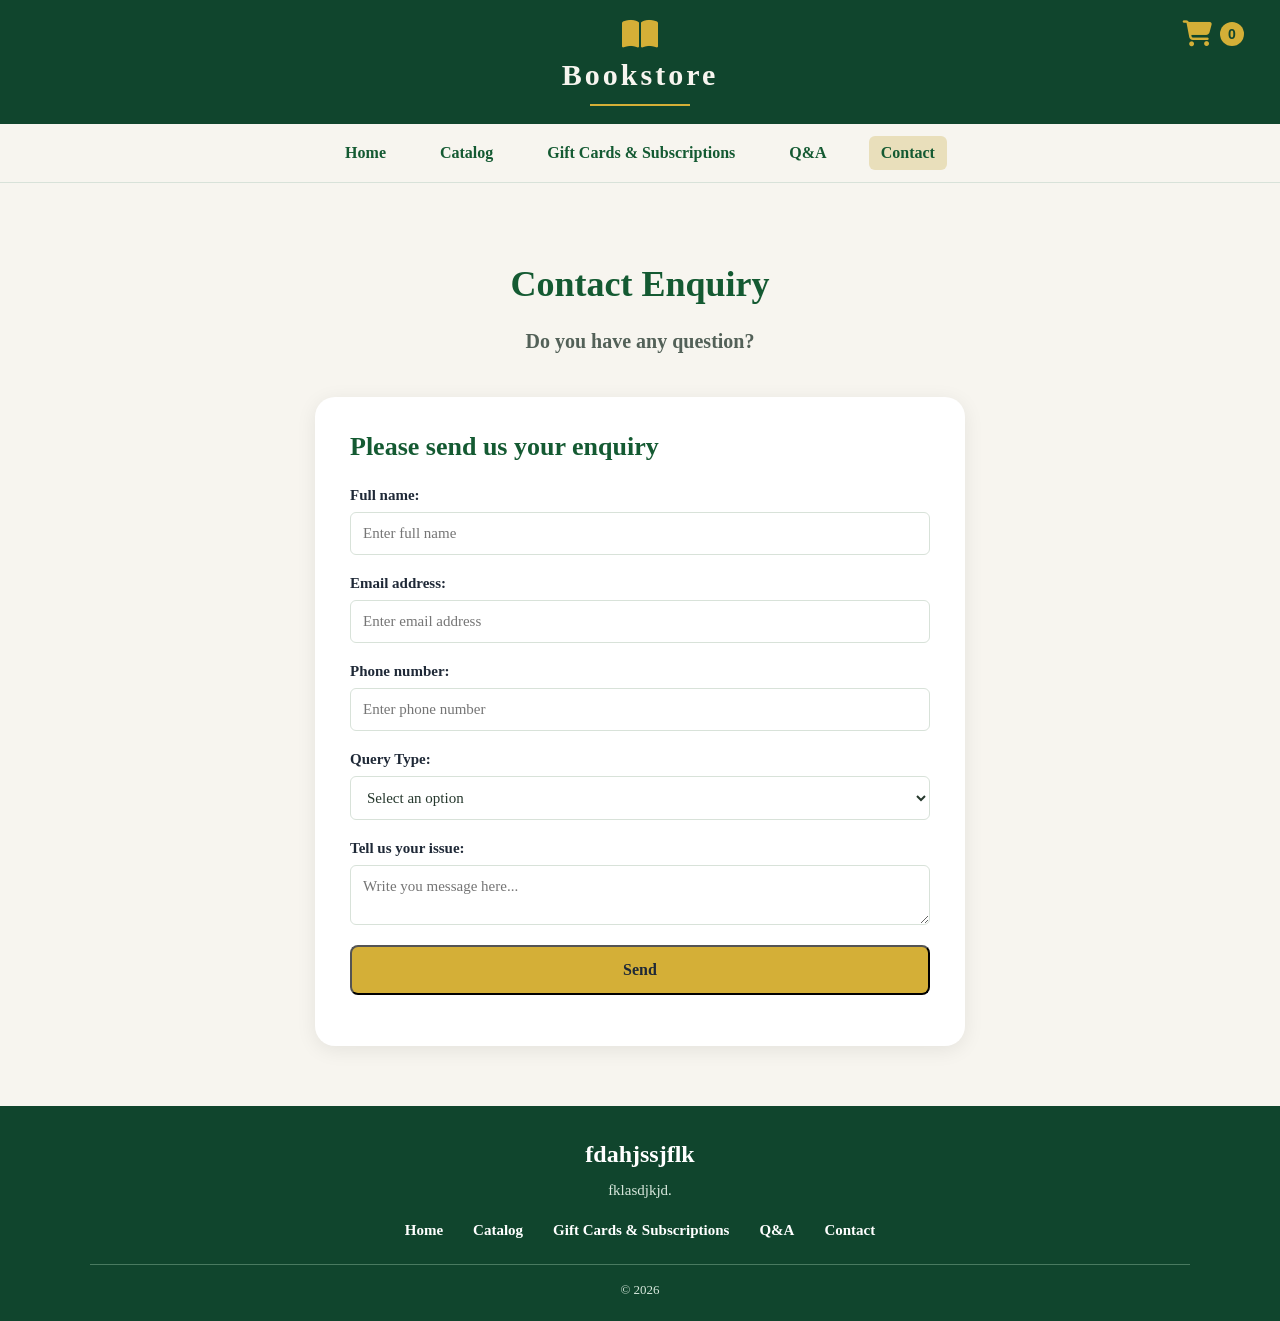
==== html/contact.html @ 060d87c2 "Add files via upload" ====
<!DOCTYPE html>

<html>

<head>

	<meta charset="utf-8">

	<meta name="viewport" content="width=device-width, initial-scale=1">

	<link rel="stylesheet" type="text/css" href="../css/style.css">

	<link rel="stylesheet" type="text/css" href="https://cdnjs.cloudflare.com/ajax/libs/font-awesome/6.4.0/css/all.min.css">

	<script src="../js/script.js" defer></script>

	<title> Contact </title>

</head>

<body>

<header class="site-header">

	<div class="header-brand">

		<button type="button" class="cart-button" id="cart-button" aria-label="Open shopping cart" aria-expanded="false" aria-controls="cart-panel">
			
			<i class="fa-solid fa-cart-shopping" aria-hidden="true"></i>

				<span id="cart-count">0</span>

		</button>

		<div class="cart-panel" id="cart-panel">

			<h2> Your Shopping Cart </h2>
			
				<div id="cart-items">
					
					<p> Your cart is empty</p>

				</div>

		<br>

				<p>Total: €<span id="cart-total">0.00</span></p>

					<button type="button" id="clear-cart"> Clear cart</button>

		</div>

		<i class="fa-solid fa-book-open" aria-hidden="true"></i>

			<h1>Bookstore</h1>

				<div class="header-line"></div>

	</div>

<nav class="site-nav" aria-label="Main navigation">
	
		<a href="index.html"><i class=""></i>Home</a>

		<a href="list.html"><i class=""></i>Catalog</a>

		<a href="gifts.html"><i class=""></i>Gift Cards & Subscriptions</a>

		<a href="Q&A.html"><i class=""></i>Q&A</a>

		<a href="contact.html" class="active" aria-current="page"><i class=""></i>Contact</a>

</nav>

</header>

<main>
	
	<section class="contact-intro">
		
		<h1>Contact Enquiry</h1>

			<p>Do you have any question?</p>

	</section>

	<section class="contact-section">

		<h2>Please send us your enquiry</h2>

		<form id="contact-form">

			<div class="form-group">

				<label for="name"> Full name: </label>
				
					<input type="text" id="name" name="name" placeholder="Enter full name" required>

			</div>

			<div class="form-group">
				
				<label for="email"> Email address: </label>

					<input type="email" id="email" name="email" placeholder="Enter email address" required>

			</div>

			<div class="form-group">
				
				<label for="phone">Phone number:</label>

					<input type="tel" id="phone" name="phone" placeholder="Enter phone number" required>

			</div>
		
			<div class="form-group">

				<label for="query-type">Query Type: </label>
				
					<select id="query-type" name="query-type" required>

						<option value=""> Select an option </option>

						<option value="purchase"> Purchase </option>

						<option value="checklist"> Checklist </option>

						<option value="refund"> Refund </option>

						<option value="information"> General information </option>

						<option value="other"> Other </option>

					</select>

			</div>

			<div class="form-group">
				
				<label for="message"> Tell us your issue: </label>

				<textarea id="message" name="message" rows="2" minlength="20" placeholder="Write you message here..." required></textarea>

			</div>

			<button type="submit" class="submit-button"> Send </button>

			<p id="form-message" role="status" aria-live="polite"></p>

		</form>

	</section>

</main>

		<footer class="site-footer">
	
			<div class="footer-content">

				<h2 class="footer-logo"> fdahjssjflk </h2>
				
					<p class="footer-tagline"> fklasdjkjd. </p>

						<nav class="footer-nav" aria-label="Footer navigation">
							
							<a href="index.html"> Home </a>

							<a href="catalog.html"> Catalog </a>

							<a href="gifts.html"> Gift Cards & Subscriptions </a>

							<a href="Q&A.html"> Q&A </a>

							<a href="contact.html"> Contact </a>

						</nav>

			<div class="footer-divider"></div>

				<p class="footer-copyright">&copy; 2026 </p>
				

			</div>

		</footer>

</body>

</html>
---- css/style.css ----
* {
	box-sizing: border-box;
}

html {
	scroll-behavior: smooth;
}

body {
	margin: 0;
	background-color: #f7f5ef;
	font-family: Times New Roman;
	color: #1f2937;
	min-height: 100vh;
	display: flex;
	flex-direction: column;
}

main {
	flex:1;
}

h1 {
	color: #145a32;
	font-size: 50px;
	text-align: center;
}

h2 {
	color: #2e8b57;
	font-size: 26px;
}


h3 {
	color: #2e8b57;
	font-size: 20px;
}


p {
	font-size: 16px;
	line-height: 1.6;
}

.site-header {
	width: 100%;
	background-color: #10452d;
}

.header-brand {
	position: relative;
	display: flex;
	flex-direction: column;
	align-items: center;
	justify-content: center;
	padding: 18px 20px;
	text-align: center;
}

.header-brand i {
	color: #d4af37;
	font-size: 32px;
	margin-bottom: 8px;
}

.header-brand h1 {
	color: #f7f5ef;
	font-size: 30px;
	margin: 0 0 12px;
	letter-spacing: 3px;
}

.header-line {
	width: 100px;
	height: 2px;
	background-color: #d4af37;
}

.cart-button {
	position: absolute;
	top: 20px;
	right: 30px;
	display: flex;
	align-items: center;
	gap: 8px;
	background-color: transparent;
	border: none;
	cursor: pointer;
}

.cart-button i {
	color: #d4af37;
	font-size: 26px;
	margin: 0;
}

#cart-count {
	background-color: #d4af37;
	color: #10452d;
	font-size: 14px;
	font-weight: bold;
	width: 24px;
	height: 24px;
	border-radius: 50%;
	display: flex;
	justify-content: center;
	align-items: center;
}

.cart-button:hover i {
	color: #ffffff;
}

.cart-panel {
	position: absolute;
	top: 65px;
	right: 30px;
	width: 300px;
	max-width: calc(100% - 30px);
	background-color: #ffffff;
	color: #10452d;
	padding: 20px;
	border: solid #d4af37;
	border-radius: 10px;
	box-shadow: 0 4px 15px rgba(0, 0, 0, 0.15);
	text-align: left;
	z-index: 1000;
	display: none;
}

.cart-panel.open {
	display: block;
}

.cart-panel p {
	font-size: 16px;
}

#clear-cart {
	background-color: #d4af37;
	color: #10452d;
	color: none;
	border-radius: 6px;
	padding: 12px;
	width: 100%;
	cursor: pointer;
	font-family: inherit;
	font-weight: bold;
}

#clear-cart:hover {
	background-color: #b8962e;
}

@media (max-width: 600px) {

	.cart-button {
		top: 10px;
		right: 15px;
	}

	.header-brand .cart-button i {
		font-size: 20px;
	}

	#cart-count {
		width: 20px;
		height: 20px;
		font-size: 12px;
	}
}

.cart-item {
	display: flex;
	justify-content: space-between;
	align-items: center;
	gap: 10px;
	border-bottom: 1px solid #d8e2d9;
}

.remove-item {
	background-color: transparent;
	border: none;
	cursor: pointer;
}

.header-brand .remove-item i {
	color: #145a32;
	font-size: 16px;
	margin: 0;
}

.header-brand .remove-item:hover i {
	color: #c0392b;
}

.site-nav {
	display: flex;
	justify-content: center;
	align-items: center;
	flex-wrap: wrap;
	gap: 30px;
	background-color: #f7f5ef;
	padding: 12px 20px;
	border-bottom: 1px solid #d8e2d9;
}

.site-nav a {
	color: #145a32;
	text-decoration: none;
	font-size: 16px;
	font-weight: bold;
	padding: 8px 12px;
	border-radius: 6px;
	transition: background-color 0.3s ease;
}

.site-nav a:hover, .site-nav a:focus-visible {
	background-color: #e9dfbb;
}

.site-nav a.active {
	background-color: #e9dfbb;
	color: #145a32;
}

@media (max-width: 600px) {

	.header-brand {
		padding: 20px 15px;
	}

	.header-brand h1 {
		font-size: 24px;
	}

	.site-nav {
		gap: 8px;
		padding: 12px;
	}

	.site-nav a {
		font-size: 14px;
		padding: 8px;
	}
}

/* Gifts and subscriptions */

.gift-intro {
	text-align: center;
	padding: 50px 20px 20px;
}

.gift-intro h1 {
	color: #145a32;
	font-size: 36px;
	margin-bottom: 15px;
}

.gift-intro p {
	color: #536158;
	font-size: 18px;
}

.gift-section {
	width: 90%;
	max-width: 1100px;
	margin: 30px auto 60px;
	text-align: center;
}

.gift-section h2 {
	color: #145a32;
	font-size: 28px;
}

.gift-container {
	display: flex;
	justify-content: center;
	gap: 25px;
	margin-top: 30px;
	flex-wrap: wrap;
}

.gift-card {
	background-color: transparent;
	flex: 1 1 220px;
	display: flex;
	flex-direction: column;
	align-items: center;
	border: none;
	max-width: 280px;
	box-shadow: none;
	padding: 10px;
	text-align: center;
}

.gift-card img {
	width: 100%;
	display: block;
	aspect-ratio: 4 / 5;
	object-fit: cover;
	border-radius: 12px;
	box-shadow: 0 4px 15px rgba(0, 0, 0, 0.10);
	transition: transform 0.3 ease;
}

.gift-card img:hover {
	transform: translateY(-5px);
}

.gift-card h3 {
	color: #145a32;
	margin-top: 18px;
}

.gift-card button {
	background-color: #d4af37;
	color: #1f2937;
	border: none;
	border-radius: 8px;
	padding: 12px 8px;
	font-family: inherit;
	font-weight: bold;
	cursor: pointer;
	margin-top: auto;
}

.gift-card button:hover {
	background-color: #b8962e;
}

.gift-card p {
	margin-bottom: 30px;
}

@media (max-width: 600px) {

	.gift-intro h1 {
		font-size: 28px;
	}

	.gift-container {
		flex-direction: column;
		align-items: center;
	}

	.gift-card {
		width: 100%;
		max-width: 350px;
		flex: none;
	}
}

.subscription-section {
	width: 90%;
	max-width: 1100px;
	margin: 50px auto 70px;
	text-align: center;
}

.subscription-section h2 {
	color: #145a32;
	font-size: 28px;
}

.subscription-container {
	display: flex;
	justify-content: center;
	align-items: stretch;
	gap: 25px;
	margin-top: 30px;
}

.subscription-card {
	display: flex;
	flex-direction: column;
	flex: 1;
	min-width: 0;
	background-color: white;
	border: 1px solid #d8e2d9;
	border-radius: 15px;
	overflow: hidden;
	text-align: left;
}

.subscription-card:hover {
	box-shadow: 0 5px 18px rgba(0, 0, 0, 0.10);
}

.subscription-card img {
	display: block;
	width: 100%;
	height: 220px;
	object-position: center 15%;
	object-fit: cover;
}

.subscription-info {
	width: 100%;
	padding: 20px;
	display: flex;
	flex-direction: column;
	flex: 1;
}

.subscription-info h3 {
	color: #145a32;
	font-size: 22px;
	margin-top: 0 0 10px;
}

.subscription-info h4 {
	color: #2e8b57;
	font-size: 20px;
	margin: 0 0 15px;
}

.subscription-info ul {
	list-style: none;
	padding-left: 0;
	margin: 0 0 20px;
	line-height: 1.8;
}

.subscription-info li {
	margin-bottom: 8px;
}

.subscription-info li::before {
	content: "✓ ";
	color: #2e8b57;
}

.subscription-info button {
	background-color: #d4af37;
	color: #1f2937;
	border: none;
	border-radius: 8px;
	padding: 12px;
	width: 100%;
	margin-top: auto;
	font-family: inherit;
	font-weight: bold;
	cursor: pointer;
}

.subscription-info button:hover {
	background-color: #b8962e;
}

@media (max-width: 850px) {
	
	.subscription-container {
		flex-direction: column;
		align-items: center;
	}

	.subscription-card {
		width: 100%;
		max-width: 550px;
		flex: none;
	}
}

@media (max-width: 480px) {
	
	.subscription-card {
		flex-direction: column;
	}

	.subscription-card img {
		width: 100%;
		height: 180px;
	}

	.subscription-info {
		width: 100%;
	}
}


/* Questions and answers */

.faq-intro {
	text-align: center;
	padding: 50px 20px 20px;
}

.faq-intro h1 {
	color: #145a32;
	font-size: 36px;
	margin-bottom: 15px;
}

.faq-intro p {
	color: #536158;
	font-size: 18px;
}

.faq-section {
	width: 90%;
	max-width: 800px;
	margin: 20px auto 30px;
}

.faq-section h2 {
	color: #145a32;
	margin-bottom: 25px;
	text-align: center;
}

.faq-item {
	background-color: #ffffff;
	border: 1px solid #d8e2d9;
	border-radius: 10px;
	margin-bottom: 15px;
	padding: 20px;
	transition: box-shadow 0.3s ease;
}

.faq-item:hover {
	box-shadow: 0 4px 15px rgba(0, 0, 0, 0.08);
}


.faq-item summary {
	color: #145a32;
	display: flex;
	justify-content: space-between;
	align-items: center;
	gap: 15px;
	font-size: 17px;
	font-weight: bold;
	cursor: pointer;
	text-align: left;
	list-style: none;
}

.faq-item summary::-webkit-details-marker {
	display: none;
}

.faq-item summary::after {
	content: "+";
	display: flex;
	align-items: center;
	justify-content: center;
	flex-shrink: 0;
	width: 30px;
	height: 30px;
	background-color: #eaf2eb;
	border-radius: 6px;
	color: #145a32;
	font-family: Times New Roman;
	font-size: 24px;
	font-weight: bold;
}

.faq-item[open] summary::after {
	content: "-";
}

.faq-item[open] {
	border-color: #93b7a0;
}

.faq-item p {
	color: #536158;
	border-top: 15px;
	margin-top: 15px;
	border-top: 1px solid #d8e2d9;
	font-size: 15px;
	line-height: 1.6;
	margin-bottom: 0;
	text-align: left;
}

.faq-contact {
	text-align: center;
	padding: 20px 20px 60px;
}

.faq-contact h2 {
	color: #145a32;
}

.faq-contact a {
	display: inline-block;
	background-color: #d4af37;
	color: #1f2937;
	padding: 14px 30px;
	border-radius: 8px;
	text-decoration: none;
	font-weight: bold;
	margin-top: 15px;
}

.faq-contact a:hover {
	background-color: #b8962e;
}

@media (max-width: 600px) {

	.faq-intro h1 {
		font-size: 28px;
	}

	.faq-section {
		width: 95%;
	}

	.faq-item {
		padding: 15px;
	}
}

/* Contact page */

.contact-intro {
	text-align: center;
	padding: 50px 20px 20px;
}

.contact-intro h1 {
	color: #145a32;
	font-size: 36px;
	margin-bottom: 15px;
}

.contact-intro p {
	color: #536158;
	font-size: 20px;
	font-weight: bold;
}

.contact-section {
	background-color: #ffffff;
	width: 80%;
	max-width: 650px;
	margin: 0 auto 60px;
	padding: 35px;
	border-radius: 20px;
	box-shadow: 0 4px 20px rgba(0, 0, 0, 0.08);
}

.contact-section h2 {
	color: #145a32;
	margin-top: 0;
	margin-bottom: 25px;
}

.contact-section .form-group {
	margin-bottom: 20px;
}

.contact-section .form-group label {
	display: block;
	margin-bottom: 8px;
	font-weight: bold;
	font-size: 15px;
}

.contact-section .form-group input, .contact-section .form-group select, .contact-section .form-group textarea {
	width: 100%;
	padding: 12px;
	border: 1px solid #d8e2d9;
	border-radius: 6px;
	font-family: inherit;
	font-size: 15px;
	background: #fff;
	color: #26382d;
}

.contact-section .form-group textarea {
	resize: vertical;
	vertical-align: top;
}

.contact-section .form-group input:focus, .contact-section .form-group select:focus, .contact-section .form-group textarea:focus {
	outline: 2px solid #2e8b57;
	outline-offset: 1px;
	border-color: #2e8b57;
}

.contact-section .submit-button {
	background: #d4af37;
	color: #1f2937;
	padding: 14px 30px;
	border-radius: 8px;
	font-family: inherit;
	font-size: 16px;
	font-weight: bold;
	cursor: pointer;
	width: 100%;
	transition: background 0.3s ease;
}

.contact-section .submit-button:hover {
	background: #b8962e;
}

#form-message {
	margin-top: 15px;
	font-weight: bold;
}

#no-results[hidden] {
	display: none;
}

footer {
	background-color: #145a32;
	color: white;
	text-align: center;
	padding: 20px;
}

footer p {
	margin: 0;
}

.site-footer {
	background-color: #10452d;
	color: white;
	text-align: center;
	padding: 35px 20px 20px;
}

.footer-content {
	max-width: 1100px;
	margin: 0 auto;
}

.footer-logo {
	display: flex;
	align-items: center;
	justify-content: center;
	gap: 10px;
	font-size: 24px;
	color: white;
	margin: 0 0 10px;
}

.footer-logo i {
	color: #d4af37;
	font-size: 26px;
}

.footer-tagline {
	font-size: 15px;
	color: #d7e7dc;
	margin: 0 0 20px;
}

.footer-nav {
	display: flex;
	align-items: center;
	justify-content: center;
	gap: 30px;
	margin-bottom: 25px;
}

.footer-nav a {
	color: white;
	text-decoration: none;
	font-size: 15px;
	font-weight: bold;
}

.footer-nav a:hover, .footer-nav a:focus-visible {
	color: #d4af37;
}

.footer-divider {
	height: 1px;
	background-color: #497a60;
	margin-bottom: 15px;
}

.footer-copyright {
	font-size: 13px;
	color: #d7e7dc;
	margin: 0;
}

@media (max-width: 600px) {
	.footer-logo {
		font-size: 20px;
	}

	.footer-nav {
		gap: 15px;
		flex-wrap: wrap;
	}

	.footer-nav a {
		font-size: 14px;
	}
}

@media (max-width: 600px) {
	.footer-logo {
		font-size: 20px;
	}

	.footer-nav {
		gap: 15px;
		flex-wrap: wrap;
	}

	.footer-nav a {
		font-size: 14px;
	}
}
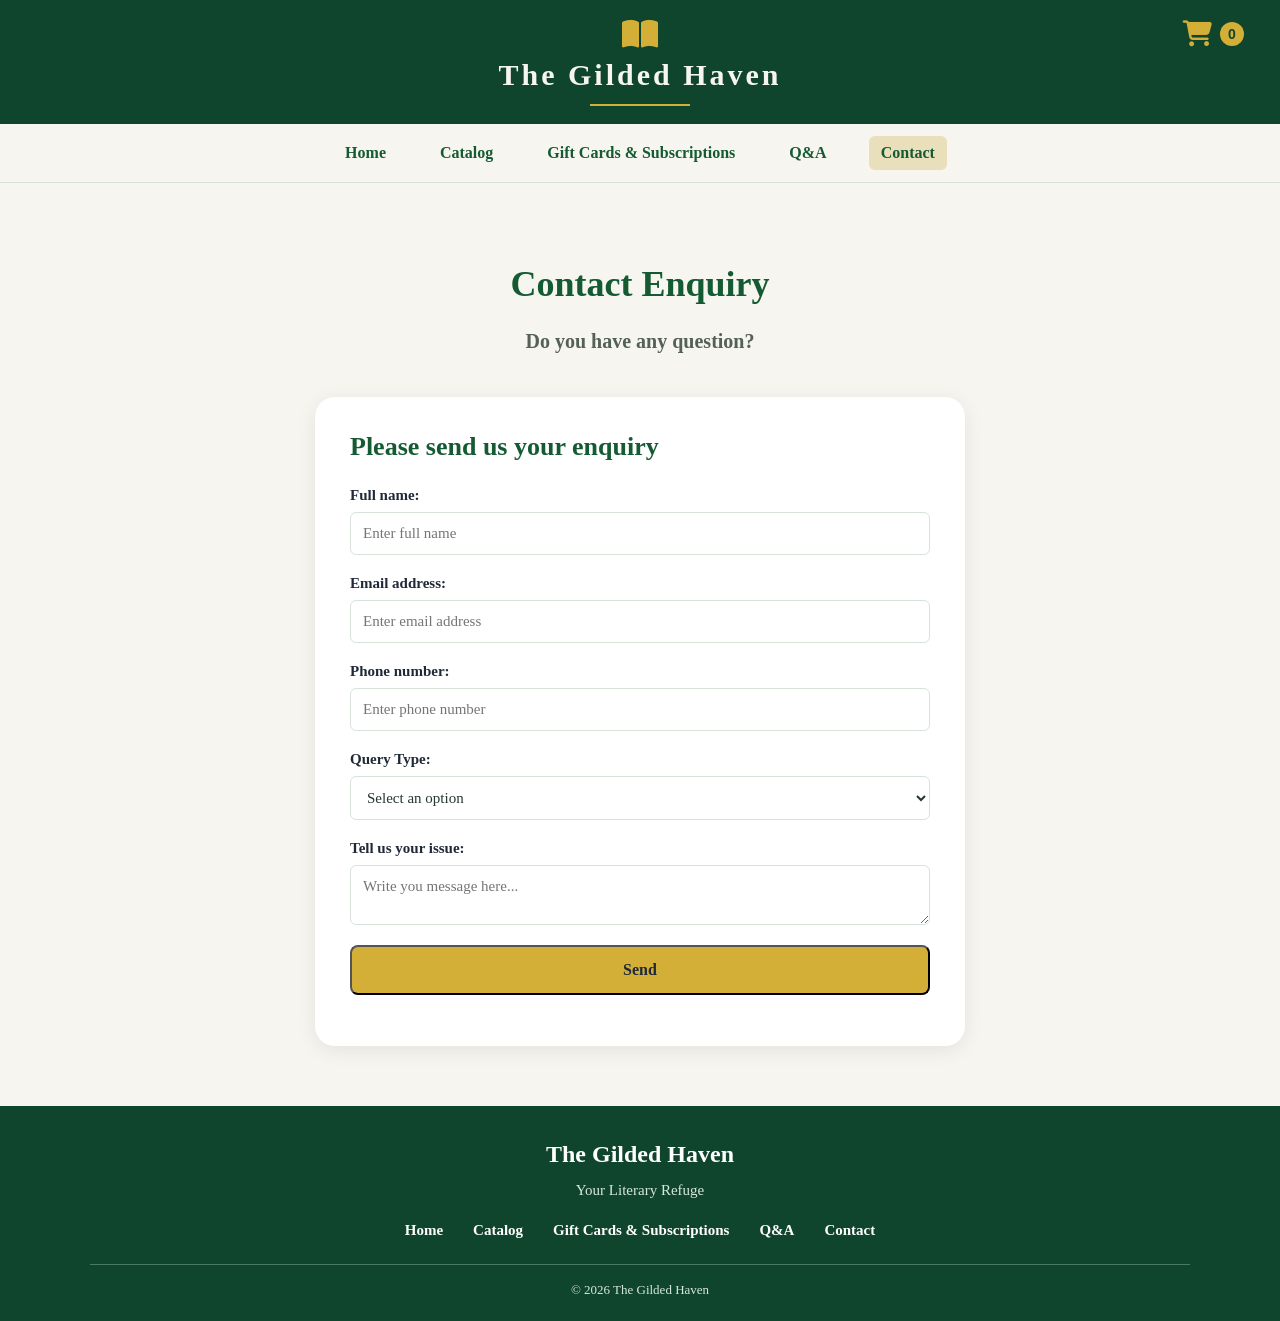
==== commit 8d42b6d2: "Update contact page content and branding" ====
--- a/html/contact.html
+++ b/html/contact.html
@@ -52,7 +52,7 @@
 
 		<i class="fa-solid fa-book-open" aria-hidden="true"></i>
 
-			<h1>Bookstore</h1>
+			<h1>The Gilded Haven</h1>
 
 				<div class="header-line"></div>
 
@@ -60,7 +60,7 @@
 
 <nav class="site-nav" aria-label="Main navigation">
 	
-		<a href="index.html"><i class=""></i>Home</a>
+		<a href="../index.html"><i class=""></i>Home</a>
 
 		<a href="list.html"><i class=""></i>Catalog</a>
 
@@ -158,13 +158,13 @@
 	
 			<div class="footer-content">
 
-				<h2 class="footer-logo"> fdahjssjflk </h2>
+				<h2 class="footer-logo"> The Gilded Haven </h2>
 				
-					<p class="footer-tagline"> fklasdjkjd. </p>
+					<p class="footer-tagline"> Your Literary Refuge </p>
 
 						<nav class="footer-nav" aria-label="Footer navigation">
 							
-							<a href="index.html"> Home </a>
+							<a href="../index.html"> Home </a>
 
 							<a href="catalog.html"> Catalog </a>
 
@@ -178,7 +178,7 @@
 
 			<div class="footer-divider"></div>
 
-				<p class="footer-copyright">&copy; 2026 </p>
+				<p class="footer-copyright">&copy; 2026 The Gilded Haven</p>
 				
 
 			</div>
@@ -187,4 +187,4 @@
 
 </body>
 
-</html>+</html>
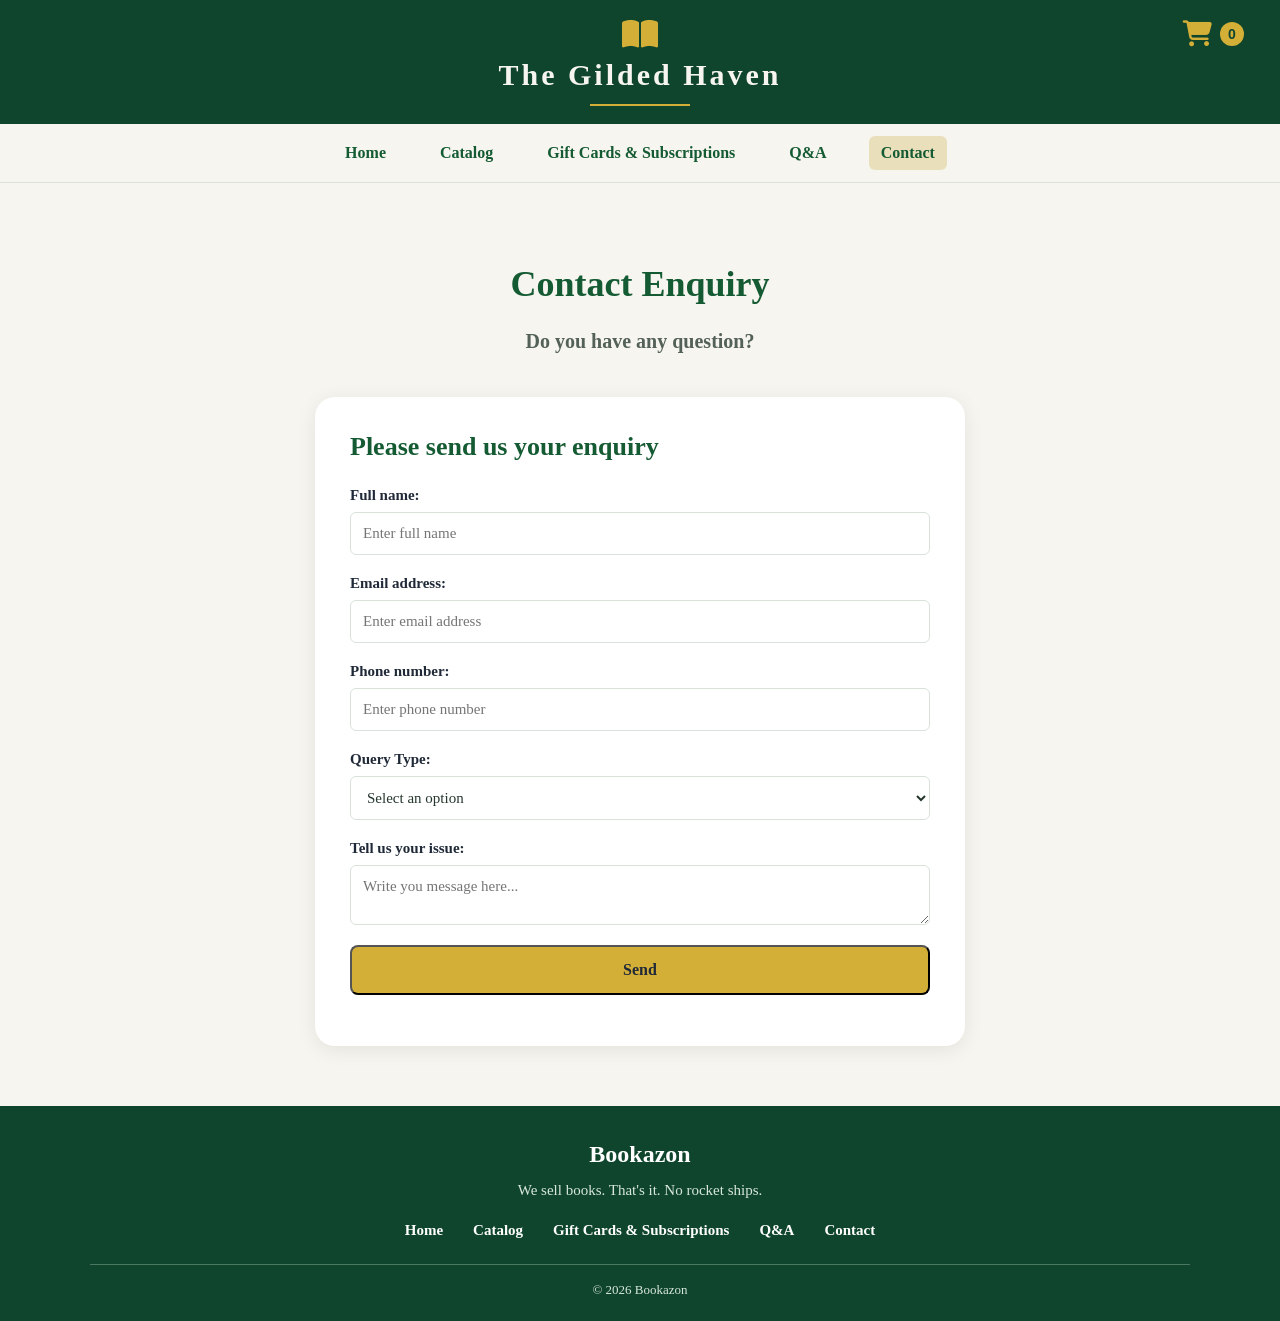
==== commit 3b271437: "Change contact page title and footer brand to Bookazon Updated the contact page title and footer bra" ====
--- a/html/contact.html
+++ b/html/contact.html
@@ -14,7 +14,7 @@
 
 	<script src="../js/script.js" defer></script>
 
-	<title> Contact </title>
+	<title> Contact - Bookazon </title>
 
 </head>
 
@@ -158,15 +158,15 @@
 	
 			<div class="footer-content">
 
-				<h2 class="footer-logo"> The Gilded Haven </h2>
+				<h2 class="footer-logo"> Bookazon </h2>
 				
-					<p class="footer-tagline"> Your Literary Refuge </p>
+					<p class="footer-tagline"> We sell books. That's it. No rocket ships.  </p>
 
 						<nav class="footer-nav" aria-label="Footer navigation">
 							
 							<a href="../index.html"> Home </a>
 
-							<a href="catalog.html"> Catalog </a>
+							<a href="list.html"> Catalog </a>
 
 							<a href="gifts.html"> Gift Cards & Subscriptions </a>
 
@@ -178,7 +178,7 @@
 
 			<div class="footer-divider"></div>
 
-				<p class="footer-copyright">&copy; 2026 The Gilded Haven</p>
+				<p class="footer-copyright">&copy; 2026 Bookazon</p>
 				
 
 			</div>
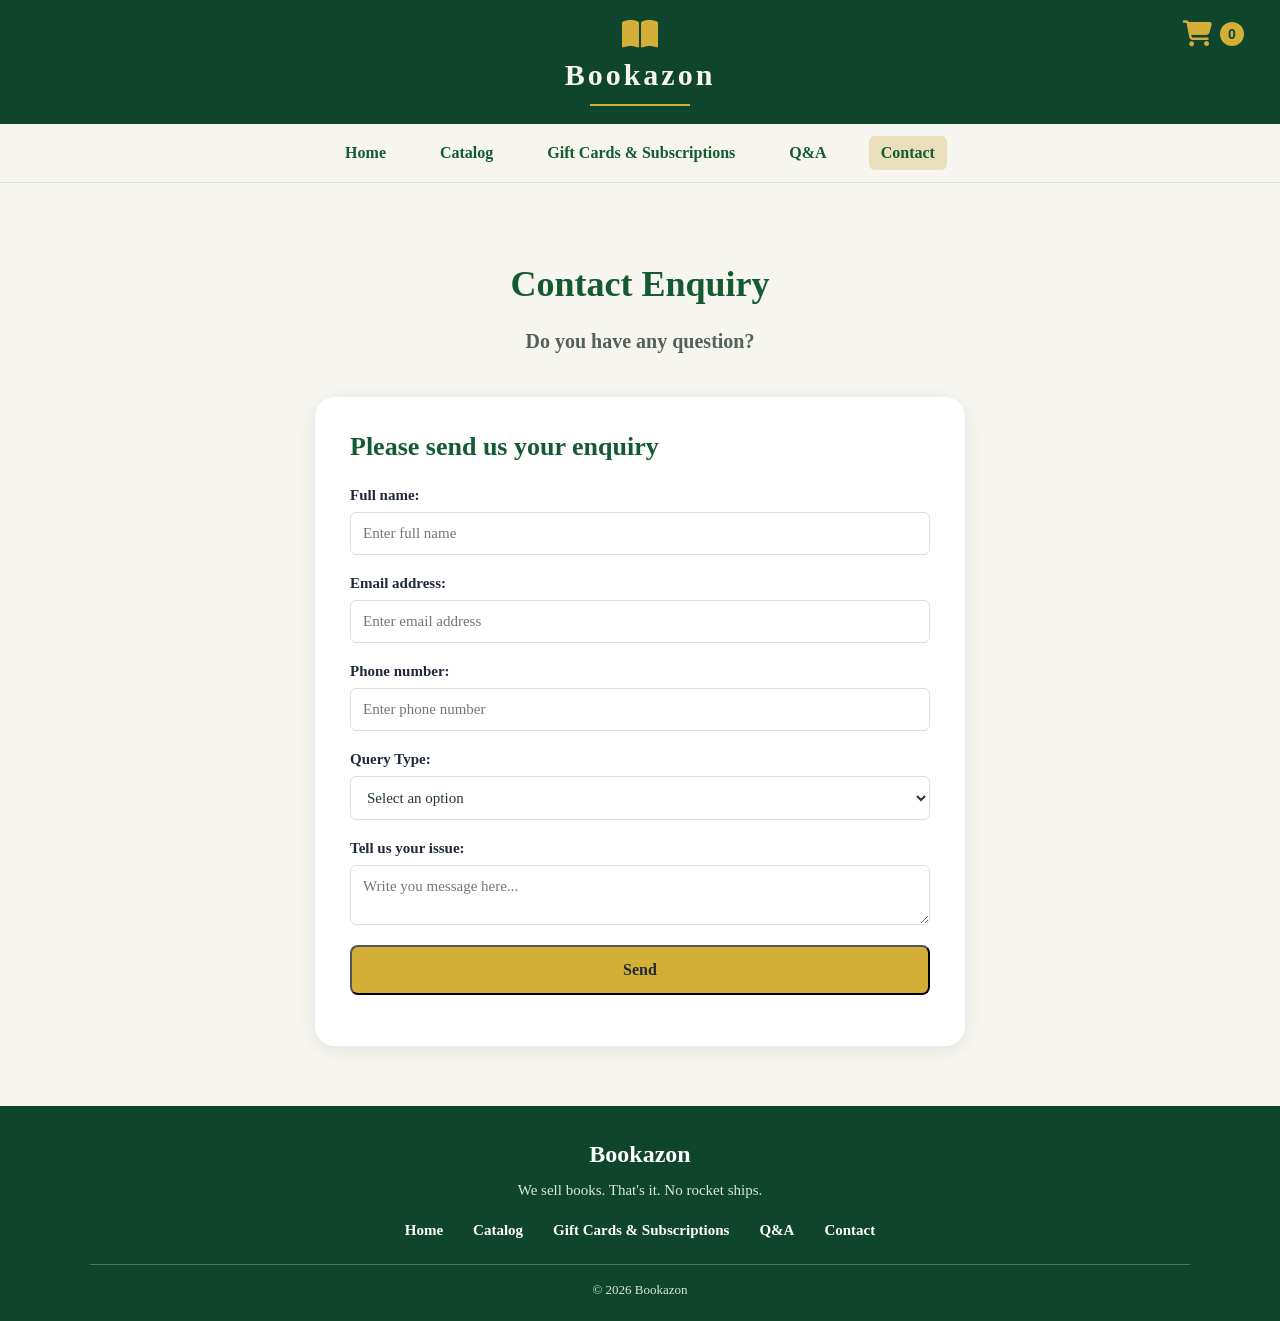
==== commit f0e5c85d: "Fix HTML formatting issues in contact.html" ====
--- a/html/contact.html
+++ b/html/contact.html
@@ -52,7 +52,7 @@
 
 		<i class="fa-solid fa-book-open" aria-hidden="true"></i>
 
-			<h1>The Gilded Haven</h1>
+			<h1>Bookazon</h1>
 
 				<div class="header-line"></div>
 
